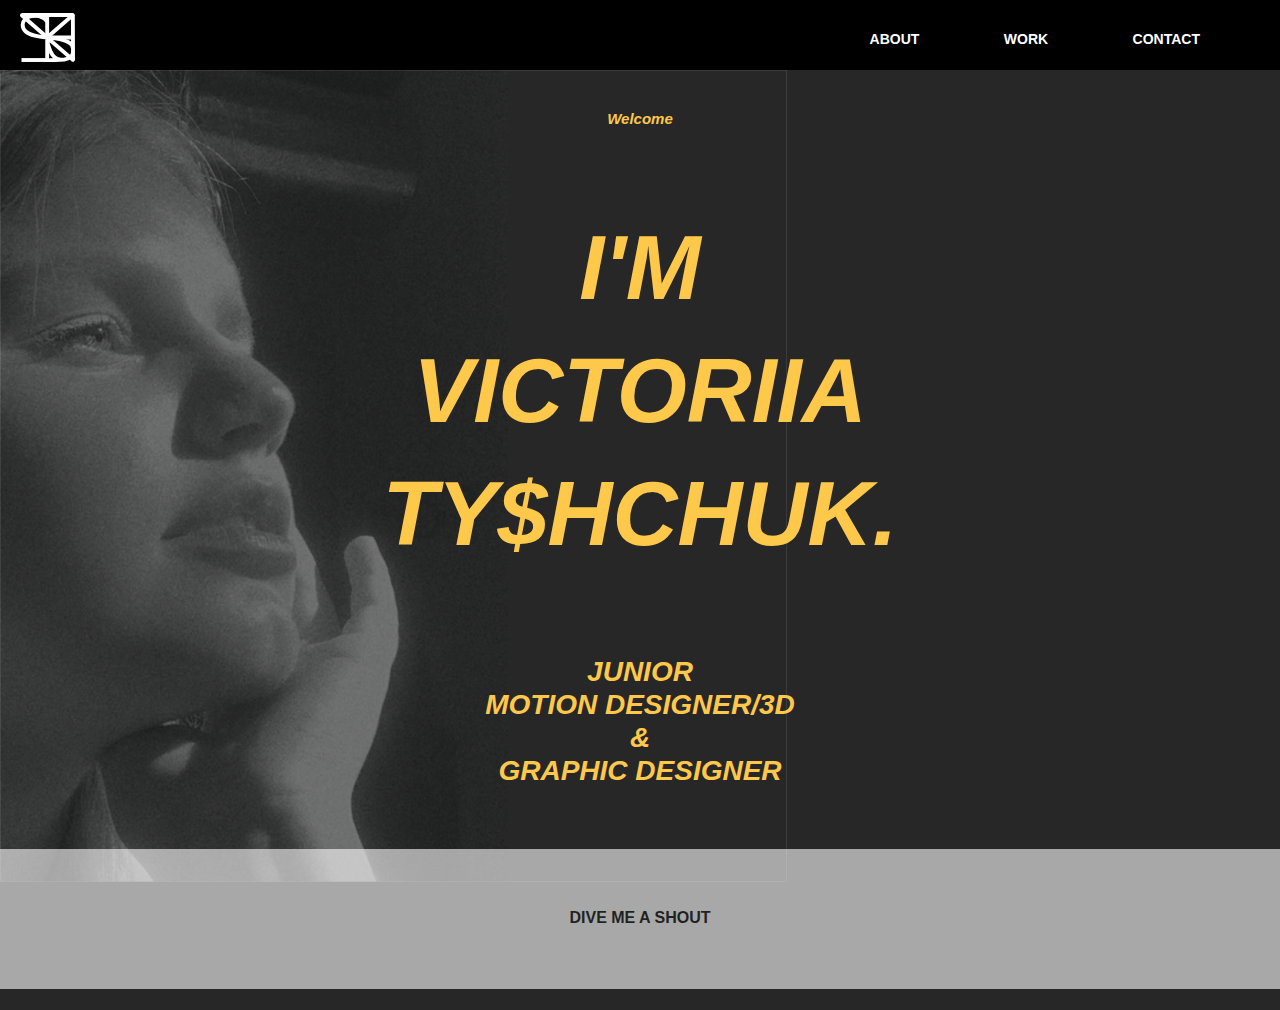
==== index.html @ 8344ab48 "adding master.css" ====
<!DOCTYPE html>
<html lang="en">
<head>
    <meta charset="UTF-8">
    <link rel="stylesheet" href="css/master.css">
    <meta name="viewport" content="width=device-width, initial-scale=1.0">
    <title>TYSHCHUK Portfolio</title>
</head>
<body>
    <div id="container">
        <header class="mainHead">
            <div id="logo">
                <a href="index.html">
                <img src="images/logo_main.svg" alt="TYSHCHUK">
            </a>
            </div>
            <nav id="mainNav">
                    <h2 class="hidden">Main Navigation</h2>
                <ul>
                    <li><a href="#">ABOUT</a></li>
                    <li><a href="#">WORK</a></li>
                    <li><a href="#">CONTACT</a></li>
                </ul>
            
            </nav>
        </header>
    </div>

    <main>
        <section class="banner">
            <h2 class="tagline">Welcome</h2>
            <p class="tagline1">I'M</p>
            <p class="tagline2">VICTORIIA</p>
            <p class="tagline3">TY$HCHUK.</p>
            <p class="junior">JUNIOR</p>
            <p class="md">MOTION DESIGNER/3D</p>
            <p class="and">&</p>
            <p class="gd">GRAPHIC DESIGNER</p>
            <section class="shoutme">
                <h2>DIVE ME A SHOUT</h2>
            </section>
        </section>
    </main>

   
   <script type="module" src="js/main.js"></script> 
</body>
</html>
---- css/master.css ----
#mainNav{display:flex;flex-direction:column;justify-content:left}#mainNav ul{list-style-type:none;margin-top:30px}#mainNav ul li{display:inline;padding-right:50px;margin-right:30px}#mainNav ul li a{text-decoration:none;color:#fff;font-size:14px;font-family:"Helvetica Neue",sans-serif;font-weight:bold}#mainNav ul li a:hover{color:#fec84a}body{background-color:#1e1e1e;font-family:"Helvetica Neue",sans-serif;margin:0;border:0}.hidden{display:none}.mainHead{height:78px;background-color:#000;display:flex;flex-direction:row;justify-content:space-between}#logo{margin-left:20px;padding-top:13px;width:55px;height:66px}.banner{background-image:url(../images/bckgrnd_home.png);height:940px;margin-top:-20px;background-repeat:no-repeat;background-color:#272727}.banner .tagline{text-align:center;padding-top:40px;font-size:15px;color:#fec84a;font-style:oblique}.banner .tagline1{text-align:center;color:#fec84a;font-weight:bold;font-style:oblique;font-size:90px;margin-bottom:-70px}.banner .tagline2{text-align:center;color:#fec84a;font-weight:bold;font-style:oblique;font-size:90px;margin-bottom:-70px}.banner .tagline3{text-align:center;color:#fec84a;font-weight:bold;font-style:oblique;font-size:90px}.banner .md{text-align:center;color:#fec84a;font-weight:bold;font-style:oblique;font-size:28px}.banner .junior{text-align:center;color:#fec84a;font-weight:bold;font-style:oblique;font-size:28px;margin-bottom:-27px}.banner .gd{text-align:center;color:#fec84a;font-weight:bold;font-style:oblique;font-size:28px}.banner .and{text-align:center;color:#fec84a;font-weight:bold;font-style:oblique;font-size:28px;margin-top:-27px;margin-bottom:-27px}.shoutme{background-color:#fff;opacity:.6;height:140px;margin-top:62px}.shoutme h2{padding-top:60px;text-align:center;font-size:16px;color:#1e1e1e}/*# sourceMappingURL=master.css.map */
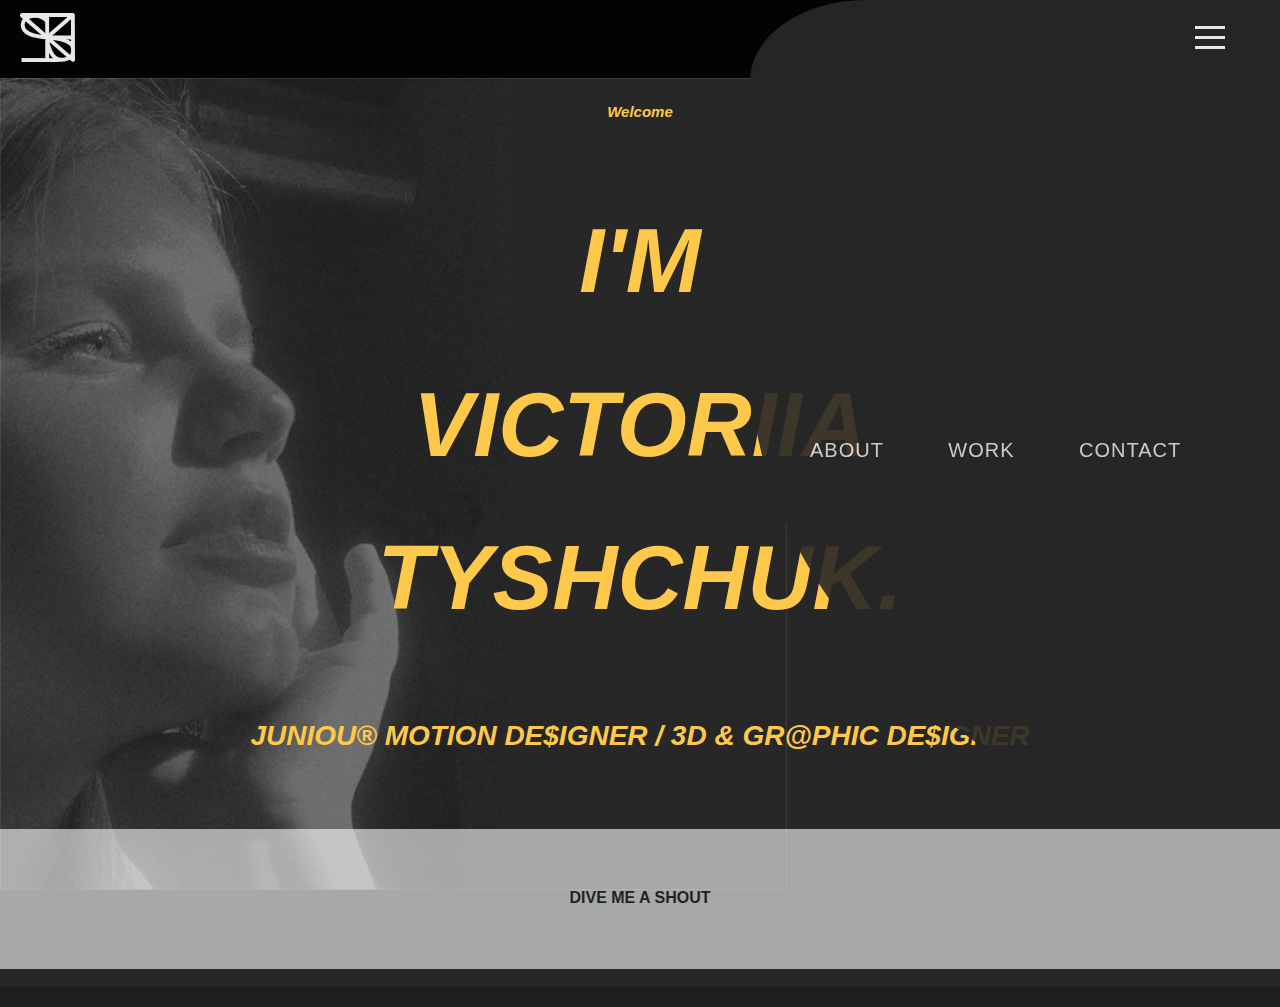
==== commit c7fe9e50: "Adding navbar.scss" ====
--- a/index.html
+++ b/index.html
@@ -14,35 +14,52 @@
                 <img src="images/logo_main.svg" alt="TYSHCHUK">
             </a>
             </div>
-            <nav id="mainNav">
-                    <h2 class="hidden">Main Navigation</h2>
-                <ul>
-                    <li><a href="#">ABOUT</a></li>
-                    <li><a href="#">WORK</a></li>
-                    <li><a href="#">CONTACT</a></li>
+            <nav class="navbar">
+                <div class="hamburger-menu">
+                    <div class="line line-1"></div>
+                    <div class="line line-2"></div>
+                    <div class="line line-3"></div>
+                </div>
+                <ul class="nav-list">
+                    <li class="nav-item">
+                        <a href="about.html" class="nav-link">ABOUT</a>
+                        <a href="work.html" class="nav-link">WORK</a>
+                        <a href="contact.html" class="nav-link">CONTACT</a>
+                    </li>
                 </ul>
-            
             </nav>
+
+             
         </header>
     </div>
 
     <main>
         <section class="banner">
             <h2 class="tagline">Welcome</h2>
-            <p class="tagline1">I'M</p>
-            <p class="tagline2">VICTORIIA</p>
-            <p class="tagline3">TY$HCHUK.</p>
-            <p class="junior">JUNIOR</p>
+            <p class="user-pronoun"></p>
+            <p class="user-name"></p>
+            <p class="user-surname"></p>
+            <p class="user-role"></p>
+            <!--<p class="junior">JUNIOR</p>
             <p class="md">MOTION DESIGNER/3D</p>
             <p class="and">&</p>
-            <p class="gd">GRAPHIC DESIGNER</p>
+            <p class="gd">GRAPHIC DESIGNER</p>-->
+
             <section class="shoutme">
                 <h2>DIVE ME A SHOUT</h2>
             </section>
         </section>
+        
+            <h2 class="user-pronoun"></h2>
+            <p class="user-name"></p>
+            <p class="user-surname"></p>
+            <p class="user-role"></p>   
     </main>
+   
 
    
    <script type="module" src="js/main.js"></script> 
+   <script type="module" src="js/DataModule.js"></script> 
+   <script type="module" src="js/NavSystem.js"></script> 
 </body>
 </html>--- a/css/master.css
+++ b/css/master.css
@@ -1 +1 @@
-#mainNav{display:flex;flex-direction:column;justify-content:left}#mainNav ul{list-style-type:none;margin-top:30px}#mainNav ul li{display:inline;padding-right:50px;margin-right:30px}#mainNav ul li a{text-decoration:none;color:#fff;font-size:14px;font-family:"Helvetica Neue",sans-serif;font-weight:bold}#mainNav ul li a:hover{color:#fec84a}body{background-color:#1e1e1e;font-family:"Helvetica Neue",sans-serif;margin:0;border:0}.hidden{display:none}.mainHead{height:78px;background-color:#000;display:flex;flex-direction:row;justify-content:space-between}#logo{margin-left:20px;padding-top:13px;width:55px;height:66px}.banner{background-image:url(../images/bckgrnd_home.png);height:940px;margin-top:-20px;background-repeat:no-repeat;background-color:#272727}.banner .tagline{text-align:center;padding-top:40px;font-size:15px;color:#fec84a;font-style:oblique}.banner .tagline1{text-align:center;color:#fec84a;font-weight:bold;font-style:oblique;font-size:90px;margin-bottom:-70px}.banner .tagline2{text-align:center;color:#fec84a;font-weight:bold;font-style:oblique;font-size:90px;margin-bottom:-70px}.banner .tagline3{text-align:center;color:#fec84a;font-weight:bold;font-style:oblique;font-size:90px}.banner .md{text-align:center;color:#fec84a;font-weight:bold;font-style:oblique;font-size:28px}.banner .junior{text-align:center;color:#fec84a;font-weight:bold;font-style:oblique;font-size:28px;margin-bottom:-27px}.banner .gd{text-align:center;color:#fec84a;font-weight:bold;font-style:oblique;font-size:28px}.banner .and{text-align:center;color:#fec84a;font-weight:bold;font-style:oblique;font-size:28px;margin-top:-27px;margin-bottom:-27px}.shoutme{background-color:#fff;opacity:.6;height:140px;margin-top:62px}.shoutme h2{padding-top:60px;text-align:center;font-size:16px;color:#1e1e1e}/*# sourceMappingURL=master.css.map */
+.hamburger-menu{width:35px;height:30px;position:fixed;top:22px;right:50px;cursor:pointer;display:flex;flex-direction:column;justify-content:space-around}.hamburger-menu .line{width:30px;height:3px;background-color:#fff;transition:all .8s}.navbar{width:100%;height:100%;background-color:#262626;position:fixed;top:0;right:-750px;display:flex;align-items:center;border-radius:9% 0 0 60%}.navbar .nav-list{text-align:right}.navbar .nav-list .nav-item{list-style:none;margin:20px}.navbar .nav-list .nav-item .nav-link{text-decoration:none;font-size:20px;color:#ddd;letter-spacing:1px;position:relative;overflow:hidden;transition:all .2s;padding-right:60px}.navbar .nav-list .nav-item .nav-link:hover{color:#fec84a}.change{right:0}.change.line-3{transform:rotateZ(405deg) translate(-8px, -6px)}.change.line-1{transform:rotateZ(-405deg) translate(-8px, 6px)}.change.line-2{opacity:0}body{background-color:#1e1e1e;font-family:"Helvetica Neue",sans-serif;margin:0;border:0}.hidden{display:none}.mainHead{height:78px;background-color:#000;opacity:.9;display:flex;flex-direction:row;justify-content:space-between}#logo{margin-left:20px;padding-top:13px;width:55px;height:66px}.banner{background-image:url(../images/bckgrnd_home.png);height:909px;background-repeat:no-repeat;background-color:#272727}.banner .tagline{margin:0 auto;text-align:center;font-size:15px;color:#fec84a;font-style:oblique;padding-top:25px}.banner .user-pronoun{text-align:center;color:#fec84a;font-weight:bold;font-style:oblique;font-size:90px;margin-bottom:-29px}.banner .user-name{text-align:center;color:#fec84a;font-weight:bold;font-style:oblique;font-size:90px;margin-bottom:-40px}.banner .user-surname{text-align:center;color:#fec84a;font-weight:bold;font-style:oblique;font-size:90px}.banner .user-role{text-align:center;color:#fec84a;font-weight:bold;font-style:oblique;font-size:28px}.shoutme{background-color:#fff;opacity:.6;height:140px;margin-top:77px}.shoutme h2{padding-top:60px;text-align:center;font-size:16px;color:#1e1e1e}/*# sourceMappingURL=master.css.map */
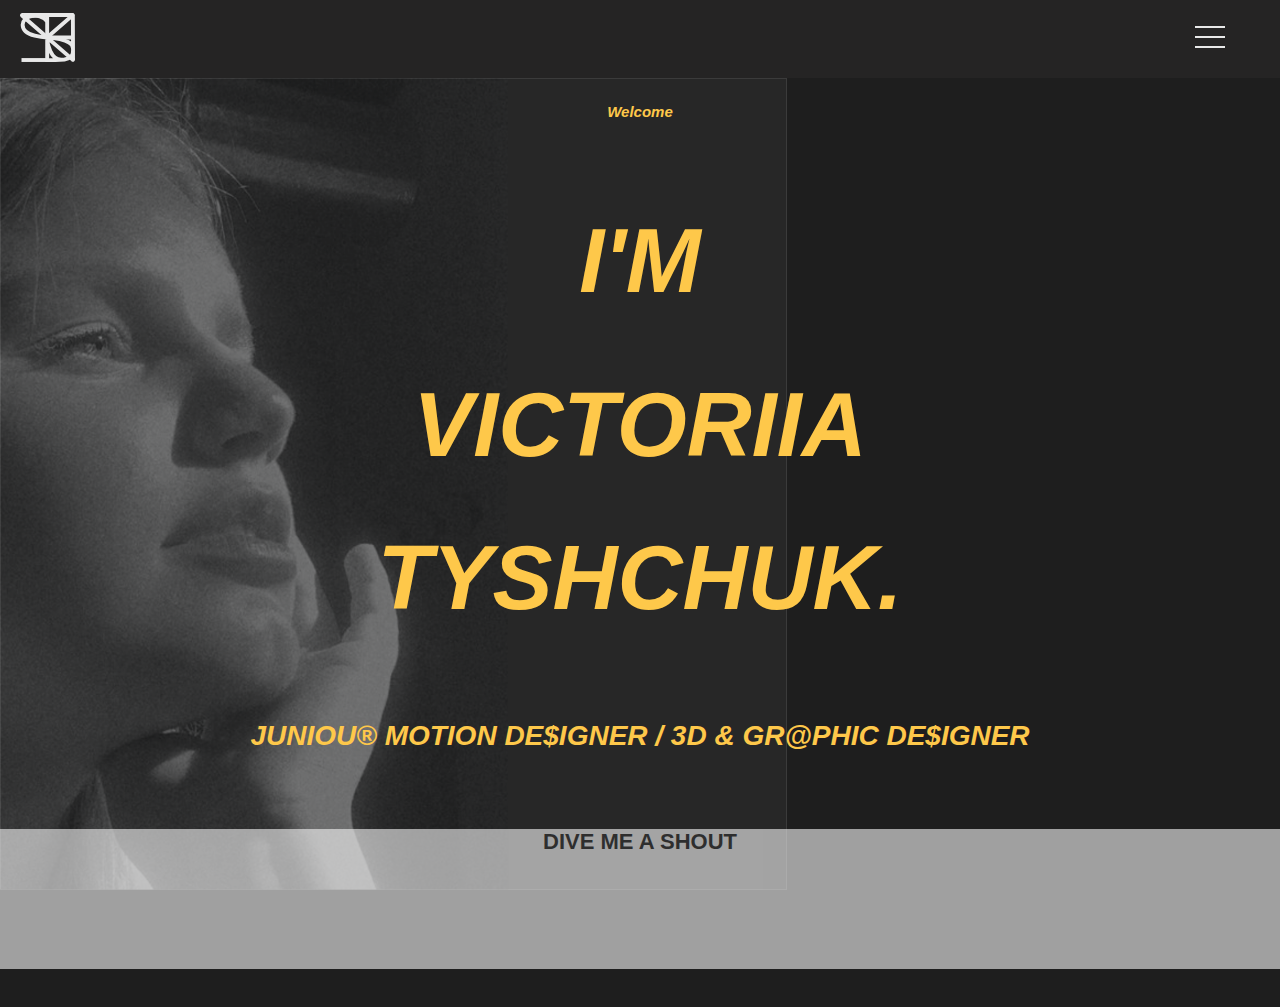
==== commit 7cd52053: "Adding ajax" ====
--- a/index.html
+++ b/index.html
@@ -27,6 +27,12 @@
                         <a href="contact.html" class="nav-link">CONTACT</a>
                     </li>
                 </ul>
+                <!-- there will be social media icons -->
+                <!-- <ul class="social media">
+                    <li></li>
+                    <li></li>
+                    <li></li>
+                </ul> -->
             </nav>
 
              
@@ -46,7 +52,7 @@
             <p class="gd">GRAPHIC DESIGNER</p>-->
 
             <section class="shoutme">
-                <h2>DIVE ME A SHOUT</h2>
+                <a href="#">DIVE ME A SHOUT</a>
             </section>
         </section>
         
--- a/css/master.css
+++ b/css/master.css
@@ -1 +1 @@
-.hamburger-menu{width:35px;height:30px;position:fixed;top:22px;right:50px;cursor:pointer;display:flex;flex-direction:column;justify-content:space-around}.hamburger-menu .line{width:30px;height:3px;background-color:#fff;transition:all .8s}.navbar{width:100%;height:100%;background-color:#262626;position:fixed;top:0;right:-750px;display:flex;align-items:center;border-radius:9% 0 0 60%}.navbar .nav-list{text-align:right}.navbar .nav-list .nav-item{list-style:none;margin:20px}.navbar .nav-list .nav-item .nav-link{text-decoration:none;font-size:20px;color:#ddd;letter-spacing:1px;position:relative;overflow:hidden;transition:all .2s;padding-right:60px}.navbar .nav-list .nav-item .nav-link:hover{color:#fec84a}.change{right:0}.change.line-3{transform:rotateZ(405deg) translate(-8px, -6px)}.change.line-1{transform:rotateZ(-405deg) translate(-8px, 6px)}.change.line-2{opacity:0}body{background-color:#1e1e1e;font-family:"Helvetica Neue",sans-serif;margin:0;border:0}.hidden{display:none}.mainHead{height:78px;background-color:#000;opacity:.9;display:flex;flex-direction:row;justify-content:space-between}#logo{margin-left:20px;padding-top:13px;width:55px;height:66px}.banner{background-image:url(../images/bckgrnd_home.png);height:909px;background-repeat:no-repeat;background-color:#272727}.banner .tagline{margin:0 auto;text-align:center;font-size:15px;color:#fec84a;font-style:oblique;padding-top:25px}.banner .user-pronoun{text-align:center;color:#fec84a;font-weight:bold;font-style:oblique;font-size:90px;margin-bottom:-29px}.banner .user-name{text-align:center;color:#fec84a;font-weight:bold;font-style:oblique;font-size:90px;margin-bottom:-40px}.banner .user-surname{text-align:center;color:#fec84a;font-weight:bold;font-style:oblique;font-size:90px}.banner .user-role{text-align:center;color:#fec84a;font-weight:bold;font-style:oblique;font-size:28px}.shoutme{background-color:#fff;opacity:.6;height:140px;margin-top:77px}.shoutme h2{padding-top:60px;text-align:center;font-size:16px;color:#1e1e1e}/*# sourceMappingURL=master.css.map */
+.hamburger-menu{width:35px;height:30px;position:fixed;top:22px;right:50px;cursor:pointer;display:flex;flex-direction:column;justify-content:space-around}.hamburger-menu .line{width:30px;height:2px;background-color:#fff;transition:all .8s}.navbar{width:100%;height:100%;background-color:#262626;position:fixed;top:0;right:-1450px;display:flex;align-items:center;border-radius:9% 0 0 60%}.navbar .nav-list{text-align:right}.navbar .nav-list .nav-item{list-style:none;margin:20px}.navbar .nav-list .nav-item .nav-link{text-decoration:none;font-size:20px;color:#ddd;letter-spacing:1px;position:relative;overflow:hidden;transition:all .2s;padding-right:60px}.navbar .nav-list .nav-item .nav-link:hover{color:#fec84a}.change{right:0}.change.line-3{transform:rotateZ(405deg) translate(-8px, -6px)}.change.line-1{transform:rotateZ(-405deg) translate(-8px, 6px)}.change.line-2{opacity:0}body{background-color:#1e1e1e;font-family:"Helvetica Neue",sans-serif;margin:0;border:0}.hidden{display:none}.mainHead{height:78px;background-color:#262525;opacity:.9;display:flex;flex-direction:row;justify-content:space-between}#logo{margin-left:20px;padding-top:13px;width:55px;height:66px}.banner{background-image:url(../images/bckgrnd_home.png);height:909px;background-repeat:no-repeat}.banner .tagline{margin:0 auto;text-align:center;font-size:15px;color:#fec84a;font-style:oblique;padding-top:25px}.banner .user-pronoun{text-align:center;color:#fec84a;font-weight:bold;font-style:oblique;font-size:90px;margin-bottom:-29px}.banner .user-name{text-align:center;color:#fec84a;font-weight:bold;font-style:oblique;font-size:90px;margin-bottom:-40px}.banner .user-surname{text-align:center;color:#fec84a;font-weight:bold;font-style:oblique;font-size:90px}.banner .user-role{text-align:center;color:#fec84a;font-weight:bold;font-style:oblique;font-size:28px}.shoutme{background-color:#f7f7f7;opacity:.6;height:140px;margin-top:77px;text-align:center}.shoutme a{font-size:22px;color:#1e1e1e;text-decoration:none;font-weight:bold;opacity:.9;margin-top:20px}.mainContent{display:flex;flex-direction:column;justify-content:center}.mainContent .aboutme{text-align:center;color:#dedddd;font-family:"Helvetica Neue",sans-serif;font-style:oblique;font-weight:bold;font-size:30px;margin-top:70px}.mainContent .info{text-align:center;font-size:18px;color:#dedddd;line-height:1.2em;letter-spacing:.2px}.mainContent .resume{text-align:center;font-size:18px;color:#dedddd;line-height:1.2em;letter-spacing:.2px}.mainContent .resume a{text-decoration:none;color:#fec84a}.mainContent .gif{display:flex;justify-content:center}.mainContent .gif img{width:250px}.mainContent .ball{display:flex;justify-content:center;margin-bottom:30px}.mainContent .ball img{width:230px}.workContent{display:grid;grid-template-columns:1fr 1fr;grid-gap:15px;margin-left:2px}.workContent .img{width:50px}.contContent{display:flex;flex-direction:column;justify-content:center}.contContent .git{text-align:center;color:#fec84a;font-family:"Helvetica Neue",sans-serif;font-style:oblique;font-weight:bold;font-size:35px;margin-top:70px}.contContent .dnhb{text-align:center;font-size:25px;font-weight:bold;color:#fec84a;letter-spacing:.2px;margin-top:-26px;font-style:oblique}.contContent .email{text-align:left;margin-top:25px;margin-left:40px;font-size:16px;font-weight:bold;color:#dedddd;letter-spacing:.2px}.contContent .tis{text-align:center;color:#dedddd;font-family:"Helvetica Neue",sans-serif;font-weight:bold;font-size:42px;margin-top:-5px}.contContent .tel{text-align:left;color:#dedddd;font-family:"Helvetica Neue",sans-serif;font-weight:bold;font-size:42px;margin-top:-29px;margin-left:14px}.contContent .inst{text-align:left;margin-top:25px;margin-left:40px;font-size:16px;font-weight:bold;color:#dedddd;letter-spacing:.2px}.contContent .account{text-align:left;color:#dedddd;font-family:"Helvetica Neue",sans-serif;font-weight:bold;font-size:42px;margin-top:-5px;margin-left:14px}/*# sourceMappingURL=master.css.map */
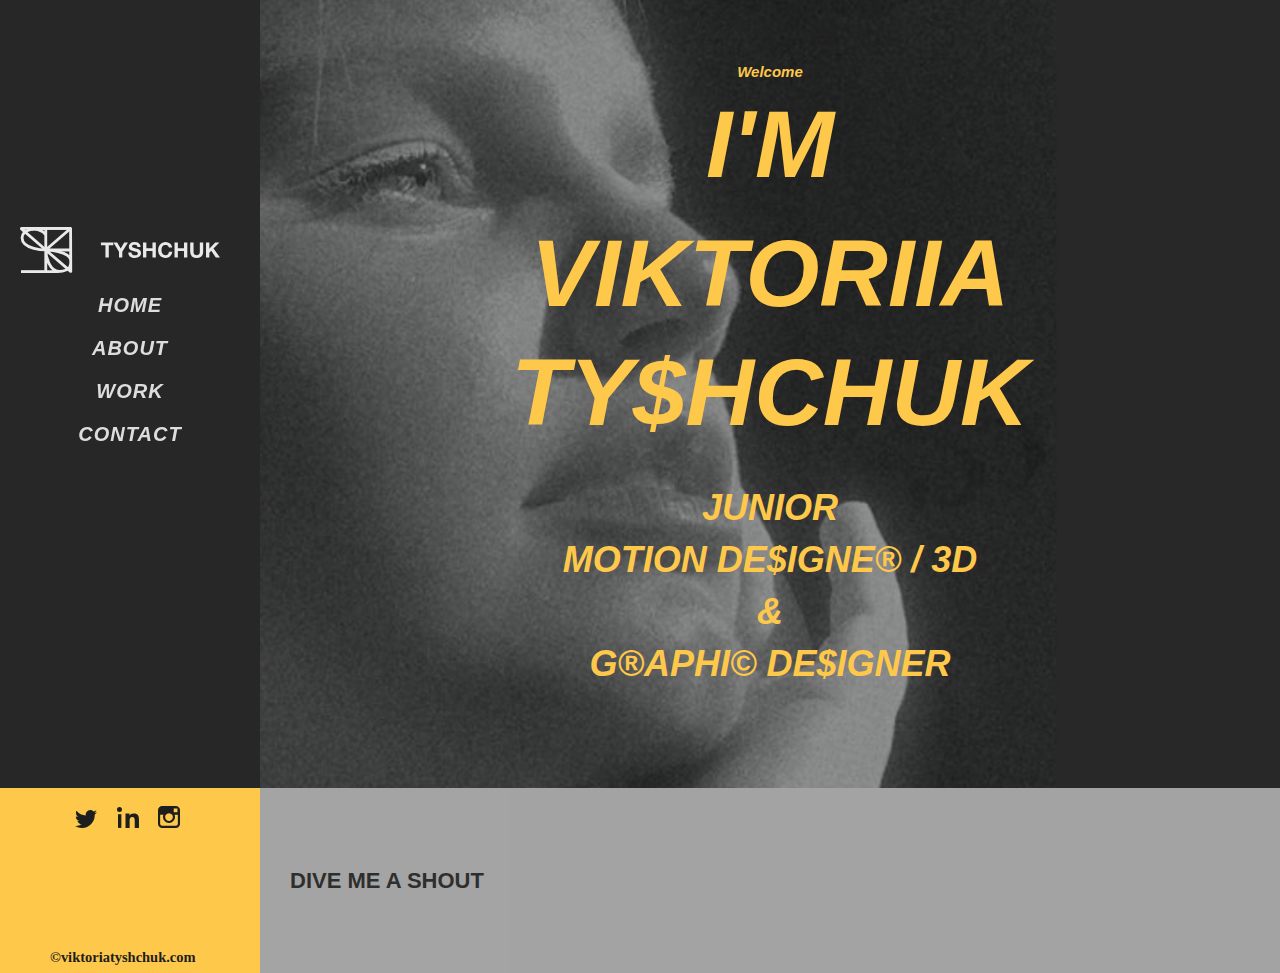
==== commit a60238c3: "adding textwriiten" ====
--- a/index.html
+++ b/index.html
@@ -8,12 +8,16 @@
 </head>
 <body>
     <div id="container">
-        <header class="mainHead">
+        <header class="mainHead sidebar">
             <div id="logo">
                 <a href="index.html">
-                <img src="images/logo_main.svg" alt="TYSHCHUK">
+                <img class="logo2" src="images/main_logo.svg"  alt="TYSHCHUK">
             </a>
             </div>
+           
+        </header>
+        
+        <div class="burgerMenu">
             <nav class="navbar">
                 <div class="hamburger-menu">
                     <div class="line line-1"></div>
@@ -22,50 +26,61 @@
                 </div>
                 <ul class="nav-list">
                     <li class="nav-item">
+                        <a href="index.html" class="nav-link">HOME</a>
                         <a href="about.html" class="nav-link">ABOUT</a>
                         <a href="work.html" class="nav-link">WORK</a>
                         <a href="contact.html" class="nav-link">CONTACT</a>
                     </li>
                 </ul>
-                <!-- there will be social media icons -->
-                <!-- <ul class="social media">
-                    <li></li>
-                    <li></li>
-                    <li></li>
-                </ul> -->
             </nav>
-
-             
-        </header>
+            
+        </div>
+       
+     
     </div>
 
-    <main>
+    <main class="content">
         <section class="banner">
             <h2 class="tagline">Welcome</h2>
-            <p class="user-pronoun"></p>
-            <p class="user-name"></p>
-            <p class="user-surname"></p>
-            <p class="user-role"></p>
-            <!--<p class="junior">JUNIOR</p>
-            <p class="md">MOTION DESIGNER/3D</p>
-            <p class="and">&</p>
-            <p class="gd">GRAPHIC DESIGNER</p>-->
+            <h2 class="i title2">I'M</h2>
+            <p class="name title">VIKTORIIA</p>
+            <p class="last_name title3">TY$HCHUK</p>
+            <p class="junior title4">JUNIOR</p>
+            <p class="md title5">MOTION DE$IGNE® / 3D</p>
+            <p class="and title6">&</p>
+            <p class="gd title7">G®APHI© DE$IGNER</p>
+        </section>
 
             <section class="shoutme">
-                <a href="#">DIVE ME A SHOUT</a>
+                <p><a href="contact.html">DIVE ME A SHOUT</a></p>
             </section>
-        </section>
+
+            <div class="yellowbar sidebar">
+                <ul class="social-menu">
+                    <li class="list">
+                        <a href="https://twitter.com/?lang=uk">
+                            <img src="images/twitter.svg" alt="">
+                        </a></li>
+                    <li class="list"> <a href="https://www.linkedin.com/in/viktoriia-tyshchuk-5082231b7/">
+                        <img src="images/in.svg" alt="">
+                    </a></li></li>
+                    <li class="list"> <a href="https://www.instagram.com/vika_tyschuk/">
+                        <img src="images/insta.svg" alt="">
+                    </a></li></li>
+                    
+                    
+                </ul>
+                <img class="copyright" src="images/copyright.svg" alt="copyright">
+            </div>
         
-            <h2 class="user-pronoun"></h2>
-            <p class="user-name"></p>
-            <p class="user-surname"></p>
-            <p class="user-role"></p>   
+        
+           
     </main>
    
+    
 
    
    <script type="module" src="js/main.js"></script> 
-   <script type="module" src="js/DataModule.js"></script> 
-   <script type="module" src="js/NavSystem.js"></script> 
+   <script type="module" src="js/TheBurgerMenu.js"></script> 
 </body>
 </html>--- a/css/master.css
+++ b/css/master.css
@@ -1 +1 @@
-.hamburger-menu{width:35px;height:30px;position:fixed;top:22px;right:50px;cursor:pointer;display:flex;flex-direction:column;justify-content:space-around}.hamburger-menu .line{width:30px;height:2px;background-color:#fff;transition:all .8s}.navbar{width:100%;height:100%;background-color:#262626;position:fixed;top:0;right:-1450px;display:flex;align-items:center;border-radius:9% 0 0 60%}.navbar .nav-list{text-align:right}.navbar .nav-list .nav-item{list-style:none;margin:20px}.navbar .nav-list .nav-item .nav-link{text-decoration:none;font-size:20px;color:#ddd;letter-spacing:1px;position:relative;overflow:hidden;transition:all .2s;padding-right:60px}.navbar .nav-list .nav-item .nav-link:hover{color:#fec84a}.change{right:0}.change.line-3{transform:rotateZ(405deg) translate(-8px, -6px)}.change.line-1{transform:rotateZ(-405deg) translate(-8px, 6px)}.change.line-2{opacity:0}body{background-color:#1e1e1e;font-family:"Helvetica Neue",sans-serif;margin:0;border:0}.hidden{display:none}.mainHead{height:78px;background-color:#262525;opacity:.9;display:flex;flex-direction:row;justify-content:space-between}#logo{margin-left:20px;padding-top:13px;width:55px;height:66px}.banner{background-image:url(../images/bckgrnd_home.png);height:909px;background-repeat:no-repeat}.banner .tagline{margin:0 auto;text-align:center;font-size:15px;color:#fec84a;font-style:oblique;padding-top:25px}.banner .user-pronoun{text-align:center;color:#fec84a;font-weight:bold;font-style:oblique;font-size:90px;margin-bottom:-29px}.banner .user-name{text-align:center;color:#fec84a;font-weight:bold;font-style:oblique;font-size:90px;margin-bottom:-40px}.banner .user-surname{text-align:center;color:#fec84a;font-weight:bold;font-style:oblique;font-size:90px}.banner .user-role{text-align:center;color:#fec84a;font-weight:bold;font-style:oblique;font-size:28px}.shoutme{background-color:#f7f7f7;opacity:.6;height:140px;margin-top:77px;text-align:center}.shoutme a{font-size:22px;color:#1e1e1e;text-decoration:none;font-weight:bold;opacity:.9;margin-top:20px}.mainContent{display:flex;flex-direction:column;justify-content:center}.mainContent .aboutme{text-align:center;color:#dedddd;font-family:"Helvetica Neue",sans-serif;font-style:oblique;font-weight:bold;font-size:30px;margin-top:70px}.mainContent .info{text-align:center;font-size:18px;color:#dedddd;line-height:1.2em;letter-spacing:.2px}.mainContent .resume{text-align:center;font-size:18px;color:#dedddd;line-height:1.2em;letter-spacing:.2px}.mainContent .resume a{text-decoration:none;color:#fec84a}.mainContent .gif{display:flex;justify-content:center}.mainContent .gif img{width:250px}.mainContent .ball{display:flex;justify-content:center;margin-bottom:30px}.mainContent .ball img{width:230px}.workContent{display:grid;grid-template-columns:1fr 1fr;grid-gap:15px;margin-left:2px}.workContent .img{width:50px}.contContent{display:flex;flex-direction:column;justify-content:center}.contContent .git{text-align:center;color:#fec84a;font-family:"Helvetica Neue",sans-serif;font-style:oblique;font-weight:bold;font-size:35px;margin-top:70px}.contContent .dnhb{text-align:center;font-size:25px;font-weight:bold;color:#fec84a;letter-spacing:.2px;margin-top:-26px;font-style:oblique}.contContent .email{text-align:left;margin-top:25px;margin-left:40px;font-size:16px;font-weight:bold;color:#dedddd;letter-spacing:.2px}.contContent .tis{text-align:center;color:#dedddd;font-family:"Helvetica Neue",sans-serif;font-weight:bold;font-size:42px;margin-top:-5px}.contContent .tel{text-align:left;color:#dedddd;font-family:"Helvetica Neue",sans-serif;font-weight:bold;font-size:42px;margin-top:-29px;margin-left:14px}.contContent .inst{text-align:left;margin-top:25px;margin-left:40px;font-size:16px;font-weight:bold;color:#dedddd;letter-spacing:.2px}.contContent .account{text-align:left;color:#dedddd;font-family:"Helvetica Neue",sans-serif;font-weight:bold;font-size:42px;margin-top:-5px;margin-left:14px}/*# sourceMappingURL=master.css.map */
+@media screen and (min-width: 48em){#container{display:flex;display:grid;grid-template-columns:2fr 1fr}#container .sidebar{float:left;width:250px}.content{margin:-80px 0px 0px 260px}.content .banner{background-image:url(../images/bckgrnd-home.png);height:790px;background-repeat:no-repeat}.content .banner .i{font-size:80px}.content .banner .name{font-size:80px}.content .banner .last_name{font-size:80px}.content .banner .junior{font-size:26px}.content .banner .md{font-size:26px}.content .banner .and{font-size:26px}.content .banner .gd{font-size:26px}.content .shoutme{height:185px;width:100%;text-align:left;padding-left:30px;padding-top:20px;transition:width 1s cubic-bezier(0, 0, 1, 1) 80ms}.content .shoutme:hover{width:50%}.content .yellowbar{width:260px;height:185px;background-color:#fec84a;margin-top:-185px;margin-left:-260px;display:flex;align-items:center;justify-content:space-between;flex-direction:column}.content .yellowbar .copyright{width:160px;padding-bottom:8px}.content .yellowbar .social-menu{padding-top:8px}.content .yellowbar .social-menu .list{list-style:none;display:inline;text-decoration:none;padding-right:10px}.content .yellowbar .social-menu .list a{text-decoration:none}.content .yellowbar .social-menu .list a img{width:27px;padding-top:10px}#logo{margin-top:210px}.burgerMenu{display:flex;flex-direction:column;justify-content:center}.burgerMenu .navbar{left:0%;background-color:rgba(30,30,30,0);margin-top:120px;margin-left:-90px}.burgerMenu .nav-list{display:inline;list-style-type:none}.burgerMenu .nav-list .nav-item{text-align:center;list-style:none}.burgerMenu .nav-list .nav-item .nav-link{display:block;padding:10px 0;text-align:center;padding-top:10px;text-decoration:none;font-weight:bolder;font-style:italic;font-family:Helvetica,sans-serif}.hamburger-menu .line{display:none}.aboutContent{margin:-80px 0px 0px 260px}.aboutContent .aboutData{display:grid;grid-template-columns:1fr 1fr}.aboutContent .yellowbar{width:260px;height:185px;background-color:#fec84a;margin-top:-185px;margin-left:-260px;display:flex;align-items:center;justify-content:space-between;flex-direction:column}.aboutContent .yellowbar .copyright{width:160px;padding-bottom:8px}.aboutContent .yellowbar .social-menu{padding-top:8px}.aboutContent .yellowbar .social-menu .list{list-style:none;display:inline;text-decoration:none;padding-right:10px}.aboutContent .yellowbar .social-menu .list a{text-decoration:none}.aboutContent .yellowbar .social-menu .list a img{width:27px;padding-top:10px}.contactContent{margin:-80px 0px 0px 260px}.contactContent .yellowbar{width:260px;height:185px;background-color:#fec84a;margin-top:-185px;margin-left:-260px;display:flex;align-items:center;justify-content:space-between;flex-direction:column}.contactContent .yellowbar .copyright{width:160px;padding-bottom:8px}.contactContent .yellowbar .social-menu{padding-top:8px}.contactContent .yellowbar .social-menu .list{list-style:none;display:inline;text-decoration:none;padding-right:10px}.contactContent .yellowbar .social-menu .list a{text-decoration:none}.contactContent .yellowbar .social-menu .list a img{width:27px;padding-top:10px}#app{margin:-80px 0px 0px 260px}#app .yellowbar{width:260px;height:185px;background-color:#fec84a;margin-top:-185px;margin-left:-260px;display:flex;align-items:center;justify-content:space-between;flex-direction:column}#app .yellowbar .copyright{width:160px;padding-bottom:8px}#app .yellowbar .social-menu{padding-top:8px}#app .yellowbar .social-menu .list{list-style:none;display:inline;text-decoration:none;padding-right:10px}#app .yellowbar .social-menu .list a{text-decoration:none}#app .yellowbar .social-menu .list a img{width:27px;padding-top:10px}}@media screen and (min-width: 64em){.ball{margin-top:30px;margin-bottom:40px}.content{margin:-80px 0px 0px 260px}.content .banner .i{font-size:90px}.content .banner .name{font-size:90px}.content .banner .last_name{font-size:90px}.content .banner .junior{font-size:33px}.content .banner .md{font-size:33px}.content .banner .and{font-size:33px}.content .banner .gd{font-size:33px}.content .shoutme{height:185px;width:100%;text-align:left;padding-left:30px;padding-top:20px;transition:width 1s cubic-bezier(0, 0, 1, 1) 80ms}.content .shoutme:hover{width:45%}.content .contact-header .contact-me{font-size:88px}.content .contact-header .not{font-size:31px}.aboutContent{margin:-80px 0px 0px 260px}.aboutContent .aboutData{display:grid;grid-template-columns:1fr 1fr}.aboutContent .aboutData .my-image{width:300px;height:300px}.aboutContent .yellowbar{width:260px;height:185px;background-color:#fec84a;margin-top:-155px;margin-left:-260px;display:flex;align-items:center;justify-content:space-between;flex-direction:column}.aboutContent .yellowbar .copyright{width:160px;padding-bottom:8px}.aboutContent .yellowbar .social-menu{padding-top:8px}.aboutContent .yellowbar .social-menu .list{list-style:none;display:inline;text-decoration:none;padding-right:10px}.aboutContent .yellowbar .social-menu .list a{text-decoration:none}.aboutContent .yellowbar .social-menu .list a img{width:27px;padding-top:10px}#app{display:grid;grid-template-columns:1fr 1fr}.button-wrapper{display:flex;justify-content:space-evenly}}@media screen and (min-width: 80em){.content{margin:-80px 0px 0px 260px}.content .banner .i{font-size:95px}.content .banner .name{font-size:95px}.content .banner .last_name{font-size:95px}.content .banner .junior{font-size:36px}.content .banner .md{font-size:36px}.content .banner .and{font-size:36px}.content .banner .gd{font-size:36px}.content .shoutme{height:185px;width:100%;text-align:left;padding-left:30px;padding-top:20px;transition:width 1s cubic-bezier(0, 0, 1, 1) 80ms}.content .shoutme:hover{width:30%}.yellowbar{width:260px;height:185px;background-color:#fec84a;margin-top:-125px;margin-left:-260px;display:flex;align-items:center;justify-content:space-between;flex-direction:column}.yellowbar .copyright{width:160px;padding-bottom:8px}.yellowbar .social-menu{padding-top:8px}.yellowbar .social-menu .list{list-style:none;display:inline;text-decoration:none;padding-right:10px}.yellowbar .social-menu .list a{text-decoration:none}.yellowbar .social-menu .list a img{width:27px;padding-top:10px}.about-container .data-bottom{font-size:18px}.about-container .aboutData{font-size:18px}.about-container .aboutMe{font-size:33px}.ball{margin-top:40px;margin-bottom:30px}.my-image{width:220px;height:220px}}hamburger-menu{width:35px;height:30px;position:fixed;top:22px;right:50px;cursor:pointer;display:flex;flex-direction:column;justify-content:space-around}hamburger-menu .line{width:30px;height:3px;background-color:#fff;transition:all .8s}.navbar{width:500px;height:500px;background-color:rgba(30,30,30,.9);position:fixed;top:0;right:-800px;display:flex;flex-direction:column;justify-content:center;border-radius:9% 10% 20% 60%}.navbar .nav-list{text-align:right}.navbar .nav-list .nav-item{list-style:none;margin:38px}.navbar .nav-list .nav-item .nav-link{text-decoration:none;font-size:20px;color:#ddd;letter-spacing:1px;position:relative;overflow:hidden;transition:all .2s;padding-right:60px}.navbar .nav-list .nav-item .nav-link:hover{color:#fec84a}.change{right:0}.change.line-3{transform:rotateZ(405deg) translate(-8px, -6px)}.change.line-1{transform:rotateZ(-405deg) translate(-8px, 6px)}.change.line-2{opacity:0}*{margin:0;border:0;padding:0;box-sizing:border-box}body{background-color:#272727;font-family:"Helvetica Neue",sans-serif;height:100%}.hidden{display:none}.mainHead{height:78px;display:flex;flex-direction:row;justify-content:space-between}.mainHead #logo{margin-left:20px;padding-top:13px;width:55px;height:66px;opacity:.9;position:fixed}.mainHead #logo .logo2{width:200px;cursor:pointer;margin-top:4px;transition:all .8s;position:relative}.content{display:flex;flex-direction:column;justify-content:center}.banner{background-image:url(../images/bckgrnd.png);height:790px;background-repeat:no-repeat}.banner .tagline{margin-top:30px;text-align:center;font-size:15px;color:#fec84a;font-style:oblique;padding-top:35px}.banner .i{text-align:center;color:#fec84a;font-weight:bold;font-style:oblique;font-size:70px;padding:10px;margin-top:40px}.banner .name{text-align:center;color:#fec84a;font-weight:bold;font-style:oblique;font-size:70px;padding:10px}.banner .last_name{text-align:center;color:#fec84a;font-weight:bold;font-style:oblique;font-size:70px}.banner .title{white-space:nowrap;margin:0 auto;overflow:hidden;animation:animated-text 2s steps(30, end) .3s none}@keyframes animated-text{from{width:0}}.banner .title2{margin:0 auto;overflow:hidden;white-space:nowrap;animation:animated-text 2s steps(30, end) none}@keyframes animated-text{from{width:0}to{width:600px}}.banner .title3{margin:0 auto;overflow:hidden;white-space:nowrap;animation:animated-text 2s steps(30, end) 1s none}@keyframes animated-text{from{width:0}to{width:600px}}.banner .title4{margin:0 auto;overflow:hidden;white-space:nowrap;animation:animated-text 2s steps(30, end) 2.6s 1 normal none}@keyframes animated-text{from{width:0}to{width:600px}}.banner .junior{text-align:center;color:#fec84a;font-weight:bold;font-style:oblique;font-size:24px;margin-top:40px}.banner .md{text-align:center;color:#fec84a;font-weight:bold;font-style:oblique;font-size:24px;margin-top:10px}.banner .and{text-align:center;color:#fec84a;font-weight:bold;font-style:oblique;font-size:24px;margin-top:10px}.banner .gd{text-align:center;color:#fec84a;font-weight:bold;font-style:oblique;font-size:24px;margin-top:10px}.shoutme{background-color:#f7f7f7;opacity:.6;height:150px;text-align:center}.shoutme p{font-size:22px;text-decoration:none;font-weight:bold;opacity:.9;padding-top:60px}.shoutme p a{text-decoration:none;color:#1e1e1e}.yellowbar{height:110px;background-color:#fec84a;text-align:center}.yellowbar .social-menu{text-align:center;padding-top:20px}.yellowbar .social-menu .list{list-style:none;display:inline;text-decoration:none;padding-right:10px}.yellowbar .social-menu .list a{text-decoration:none}.yellowbar .social-menu img{width:27px;padding-top:5px;padding-left:5px}.yellowbar .copyright{width:170px;padding-top:12px}.aboutContent{background-color:#1e1e1e;display:flex;flex-direction:column;justify-content:center}.aboutContent .wonder{font-size:10px;color:#dedddd;text-align:center;margin-bottom:30px;margin-top:40px}.aboutContent .about-container .data-bottom{color:#dedddd;padding-left:60px;padding-right:60px;padding-bottom:20px;line-height:1.5}.aboutContent .about-container .aboutMe{text-align:left;color:#dedddd;font-family:"Helvetica Neue",sans-serif;font-style:oblique;font-weight:bold;font-size:30px;margin-top:50px;margin-bottom:30px;padding-left:60px}.aboutContent .about-container .aboutData{display:flex;display:grid;grid-template-columns:1fr 1fr;color:#dedddd;line-height:1.5;padding-left:60px;padding-right:30px}.aboutContent .about-container .my-image{margin:0 auto;text-emphasis:center;align-items:center;display:flex;justify-content:center;margin-bottom:30px;background-image:url(../images/moi1.jpg);background-repeat:no-repeat;background-size:cover;background-position:center center;width:190px;height:190px;left:30px;top:5px;border-radius:39% 61% 38% 62%/60% 38% 62% 40%}.ball .shape{width:200px;height:200px;margin:0 auto;align-items:center;display:flex;justify-content:center;background:linear-gradient(90deg, #ffae00 0%, #ffb900 35%, #ffb900 100%);text-align:center;background-position:center center;border-radius:51% 49% 66% 34%/53% 54% 46% 47%;animation:box-animation 5s ease-in-out infinite;margin-top:-180px}@keyframes box-animation{0%{border-radius:39% 61% 66% 34%/47% 55% 45% 53%}50%{border-radius:66% 34% 66% 34%/47% 55% 45% 53%}100%{border-radius:39% 61% 66% 34%/47% 55% 45% 53%}}.ball .shape-1{margin:0 auto;text-emphasis:center;position:relative;align-items:center;display:flex;justify-content:center;background:linear-gradient(90deg, rgba(255, 174, 0, 0.6) 0%, rgba(255, 185, 0, 0.6) 35%, rgba(255, 185, 0, 0.6) 100%);background-repeat:no-repeat;background-size:cover;background-position:center center;width:200px;height:200px;left:30px;top:10px;border-radius:51% 49% 66% 34%/53% 54% 46% 47%;animation:box-animation1 5s ease-in-out infinite}.ball .shape-1 a{text-decoration:none;color:#1e1e1e}@keyframes box-animation1{0%{border-radius:56% 44% 55% 45%/39% 57% 43% 61%}50%{border-radius:64% 36% 53% 47%/37% 46% 54% 63%}100%{border-radius:56% 44% 55% 45%/39% 57% 43% 61%}}.contactContent{background-color:#1e1e1e;display:flex;flex-direction:column;justify-content:center}.contactContent .contact-header{display:flex;flex-direction:column;justify-content:center;text-align:left;padding-left:90px;margin-top:80px}.contactContent .contact-header .contact-me{font-size:68px;color:#f7b02a;font-weight:550;font-style:italic}.contactContent .contact-header .not{font-size:21px;color:#f7b02a;font-style:italic;font-weight:500}.contactContent .contact-form{display:flex;flex-direction:column;justify-content:center;margin-top:130px;margin-bottom:130px}.contactContent .contact-form #mail-form{display:flex;flex-direction:column;justify-content:center;align-items:center}.contactContent .contact-form #mail-form label{color:#f0f0f0;font-weight:560;display:block;width:150px;font-style:italic;font-size:24px}.contactContent .contact-form #mail-form .yellow{background-color:rgba(250,197,72,.8);border-radius:10px;width:400px;padding:4px 18px 4px 18px;color:#1e1e1e;width:280px;height:45px}.contactContent .contact-form #mail-form .textArea{width:350px;height:200px;background-color:#f0f0f0;border-radius:20px;font-family:"Helvetica Neue",sans-serif;font-size:14px;color:#1e1e1e;padding:15px 18px 4px 18px}.contactContent .contact-form #mail-form .submit-btn{background-color:#f7b02a;border-radius:20px;font-family:"Helvetica Neue",sans-serif;font-size:19px;color:#1e1e1e;width:130px;height:60px;margin-bottom:10px}.contactContent .contact-form .submit-wrapper{display:flex;flex-direction:column;justify-content:center}#app{background-color:#1e1e1e}.lightbox{display:none;position:absolute;top:0;bottom:0;width:80vw;height:123vh;background-color:#1e1e1e;color:#fec84a;padding:40px}.lightbox span{color:#fec84a;font-size:1.5em;cursor:pointer}.show-lightbox{display:block}.button-wrapper{display:flex;flex-direction:column;justify-content:center;align-items:center;margin-bottom:30px}.button-wrapper .lb-thumb{width:500px;height:310px;padding-top:30px}.button-wrapper .lb-thumb-title{text-align:center;font-size:30px;color:#fec84a;font-weight:600;text-transform:uppercase;padding-top:10px}.button-wrapper .lb-thumb-theme{text-align:center;font-size:18px;color:#dedddd;font-weight:300}.video-player{display:flex;flex-direction:column;justify-content:center;align-items:center;margin-top:30px}.video-player h2{padding-top:20px;font-size:40px;font-weight:600;text-transform:uppercase}.video-player .video{width:70%}.video-player .programs{font-size:22px;font-weight:600;font-style:italic;padding-top:20px}.video-player .desc{font-size:22px;font-weight:600;font-style:italic;padding-top:30px}.image-player{display:flex;flex-direction:column;justify-content:center;align-items:center;margin-top:30px}.image-player .picture{width:500px;height:330px}.image-player .programs{font-size:22px;font-weight:600;font-style:italic;padding-top:30px}.image-player .desc{font-size:22px;font-weight:600;font-style:italic;padding-top:30px}/*# sourceMappingURL=master.css.map */
